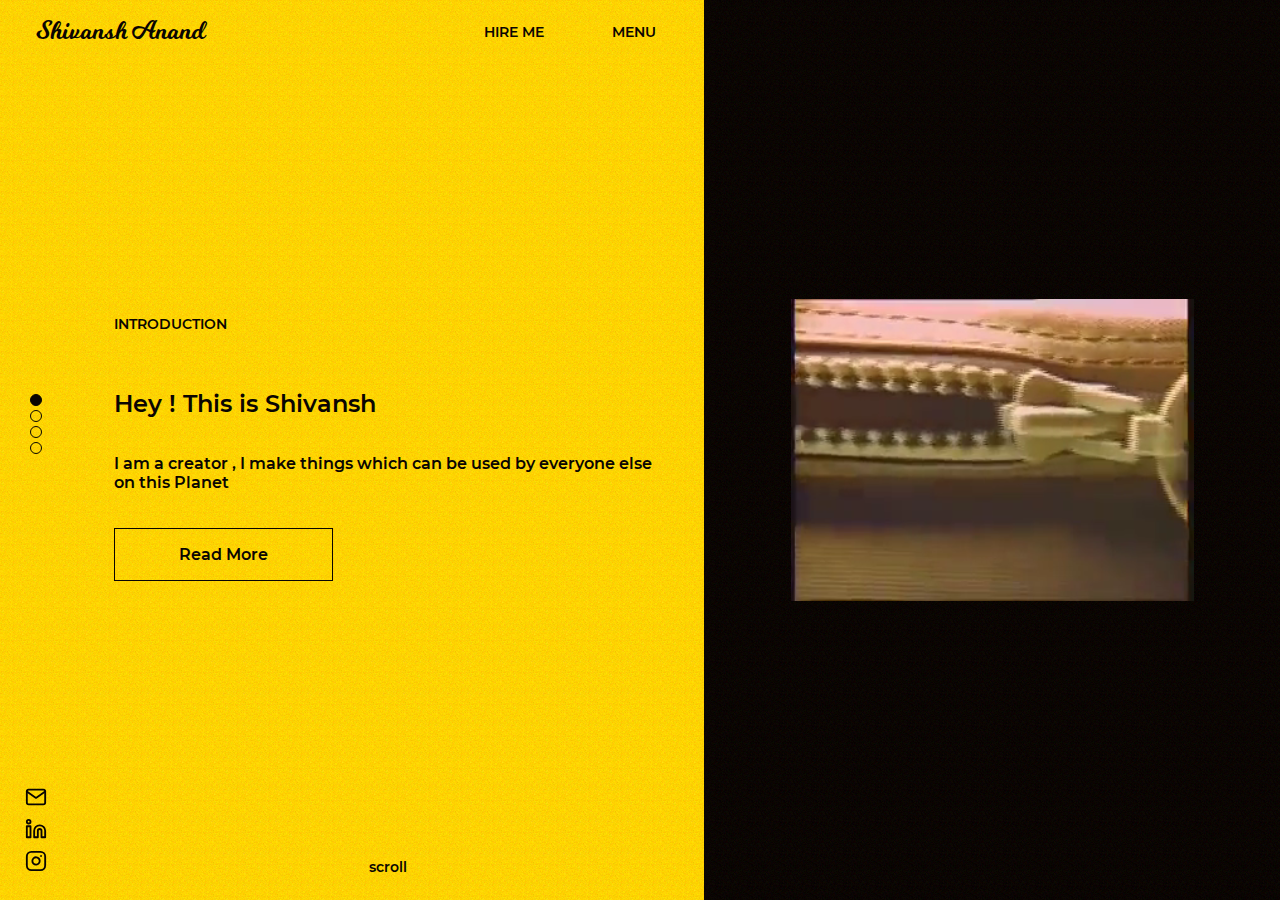
==== index.html @ e87b8124 "Initial commit first commit" ====
<html>

	<head>

		<meta name="viewport" content="width=device-width, initial-scale=1">
		<link rel="stylesheet" href="css/index.css" />
		
		<script type="text/javascript" src="js/index.js"></script>
		<script type="text/javascript" src="js/menu.js"></script>

		<meta name="viewport" content="width=device-width, initial-scale=1.0">

	</head>

	<body>

		<div id = "loading-screen">

			<div>

				<p>Loading</p>

				<div id = "progress-bar-container">

					<div id = "bar-1"></div>
					<div id = "bar-2"></div>

				</div>	


			</div>

		</div>

		<div id = "menu" class="out-of-page">

			<ul>

				<li><a href = "#" class="menu-curtain-toggle-btn"><div></div>close</a></li>
				<li><a href = "index.html"><div></div>HOME</a></li>
				<li><a href = "skills.html"><div></div>skills</a></li>
				<li><a href = "portfolio.html"><div></div>portfolio</a></li>
				<li><a href = "contact.html"><div></div>contact</a></li>

			</ul>


		</div>


		<main>


			<nav>

				<a href="#" id = "logo"></a>

				<ul>

					<li><a href = "contact.html#contact-heading"><div></div>Hire me</a></li>
					<li><a href = "#" class = "menu-curtain-toggle-btn"><div></div>menu</a></li>

				</ul>

			</nav>

			<div id = "container-bottom">

				<aside>

					<ul id = "nav-dots">

						<li class="with-background"></li>
						<li></li>
						<li></li>
						<li></li>

					</ul>

					<ul id = "connect-container">

						<li><a href="mailto:saonnet@outlook.com"><img src = "assets/images/mail.svg" /></a></li>

						<li><a href="https://www.linkedin.com/in/shivansh-anand-280865185/" target="_blank"><img src = "assets/images/linkedin.svg"/></a></li>

						<li><a href="https://www.instagram.com/saonnet_/" target="_blank"><img src = "assets/images/instagram.svg"/></a></li>

					</ul>

				</aside>

				<div id = "container-bottom-right">

					<footer id = "scroll-container">
						<label style = "position: relative; z-index: 10;">
							<div style = "position: absolute; z-index: 8;" class = "l1">
							</div>
							<div style = "position: absolute; z-index: 9;" class = "l2">
							</div>
							scroll
						</label>
					</footer>

					<div id="information">

						<label>Introduction</label>

						<h2>Hey ! This is Shivansh</h2>

						<p>I am a creator , I make things which can be used by everyone else on this Planet</p>

						<div>
							<a href="#">Read More</a>
						</div>


					</div>

				</div>

			</div>

		</main>


		<div id = "picture-frame">

			<video muted autoplay loop>

				<source src="assets/videos/apple_hello.mp4" type="video/mp4" />

			</video>

		</div>


	</body>


</html>
---- css/index.css ----
@font-face {
	src : url("../assets/fonts/Montserrat/Montserrat-Regular.ttf");
	font-family : "MontR";
}

@font-face {
	src : url("../assets/fonts/Montserrat/Montserrat-SemiBold.ttf");
	font-family : "MontSB";
}

@font-face {
	src : url("../assets/fonts/Milkshake/Milkshake.ttf");
	font-family : "MS";
}

@font-face {
	src : url("../assets/fonts/Amiri/Amiri-Bold.ttf");
	font-family : "Amiri";
}

:root {
	--liquorice : rgb(10, 5, 2);
	--yellow-ncs : rgb(255,211,0);	
	--red-ncs : rgb(196,2,51);
	--body-font-size-small : 14px;
	--body-font-size : 16px;
	--menu-font-size : 24px;
	--heading-font-size-small : calc(var(--body-font-size-small) * 1.7789);
	--heading-font-size : calc(var(--body-font-size) * 1.7789);
	--heading-font-size-large : calc(var(--body-font-size) * 1.7789 * 1.3);
}

@media (orientation : portrait) {
	#picture-frame {
		display: none;
		width : 0;
	}

	body > main {
		width: 100vw;
	}

	#menu {
		width: 100vw;
	}

	#container-bottom aside {
		display: none;
		height: 0;
		widows: 0;
	}

	nav li:first-child {
		display : none;
	}

	#logo {
		font-family: Amiri;
		text-transform: lowercase;
		font-size: var(--heading-font-size-large);
		
	}

	#logo::before {
		content: "SA";
	}
}

@media (orientation : landscape) {
	#picture-frame {
		display: block;
		width: 45vw;
	}

	body > main {
		width:55vw;
	}

	#menu {
		width: 45vw;
	}

	#container-bottom aside {
		width : 72px;
		height: 100%;
		display: flex;
	}

	#logo {
		font-family: MS;
		text-transform: capitalize;
		font-size: var(--heading-font-size-small);
	}

	#logo::before {
		content: "Shivansh Anand";
	}
}

body {
	margin: 0;
	padding: 0;
	display: flex;
	flex-flow: row nowrap;
	color : var(--liquorice , black);
	font-family: MontR;
	font-size: var(--body-font-size);
	background-image: url("../assets/images/palette/noisy_yellow.png"); 
	background-repeat:repeat;
	cursor : url("../assets/images/cur_black_24dp.svg") , default;
}

main {
	height: 100%;
	display: flex;
	flex-flow: column nowrap;
	box-sizing:border-box;
}

#picture-frame {
	flex: 1;
	height: 100%;
	background-image: url("../assets/images/palette/black_noise.png");
	background-repeat:repeat;
	display: flex;
	flex-flow: column nowrap;
	justify-content: center;
	align-items: center;
	transition: transform 500ms ease-out 0s;
	cursor : url("../assets/images/cur_yellow_24dp.svg") , default;
}

#picture-frame:hover {
	transform: scale(0.95 , 0.95);
}

main nav {
	display: flex;
	justify-content: space-between;
	flex-direction: row;
	flex-wrap: nowrap;
	box-sizing: border-box;
	align-items: center;
	padding: 12 36px;
}

main a {
	cursor : url("../assets/images/cur_black_24dp.svg") , default;
}

main nav a  {
	color : var(--liquorice , black);
	position: relative;
	z-index: 5;
	padding: 0 12px;
	text-decoration: none;
	outline: none;
	border: none;
	text-transform: uppercase;
	display: inline-block;
	font-family: MontSB;
	font-size: var(--body-font-size-small);
}

main a div {
	position: absolute;
	z-index: 4;
	width: 0;
	height: 1px;
	background: var(--liquorice, black);
	top: 50%;
	left: 0;
	transform: translateY(-1px);
	transition: width 250ms linear 0ms;
}

main a:hover div {
	width: 100%;
}

main nav #logo {
	margin:0;
	padding: 0;
}

main nav ul {
	margin: 0;
	padding: 0;
	display: inline-block;
	list-style: none;
}

main nav ul li {
	display: inline-block;
}

main nav ul li:first-child {
	margin-right: 40px;
}

#container-bottom {
	display: flex;
	flex-flow: row nowrap;         
	flex: 1;
}

#container-bottom aside {
	flex-flow: column nowrap;
	justify-content: space-between;
	align-items: center;
}

#container-bottom aside::before {
	content : "";
}

#container-bottom aside ul {
	list-style: none;
	padding: 0;
	margin: 0;
}

#container-bottom aside #nav-dots li {
	margin : 4px 0;
	width: 10px;
	height: 10px;
	border-radius: 50%;
	border: 1px solid var(--liquorice , black);
	transition: background-color 250ms ease-in 0s;
}

.no-background {
	background-color: transparent;
}

.with-background {
	background-color: var(--liquorice , black);
	border: 1px solid var(--liquorice , black);
}

#container-bottom aside #connect-container li{
	margin-bottom: 6px;
}

#container-bottom aside #connect-container li:last-child {
	margin-bottom: 24px;
}

#container-bottom aside #connect-container img {
	width : 22px;
	height: auto;
	box-sizing: border-box;
	transition: transform 250ms ease-in 0s;
}

#container-bottom aside #connect-container img:hover {
	transform: translateY(-4px);
}

#container-bottom #container-bottom-right {
	flex: 1;
	height: 100%;
	display: flex;
	flex-flow: column-reverse nowrap;
}

#container-bottom #container-bottom-right footer {
	display: flex;
	flex-flow: row nowrap;
	justify-content: center;
}

#container-bottom #container-bottom-right footer label{
	text-transform: lowercase;
	font-family: MontSB;
	text-align: center;
	margin : 24px 0;
	font-size: var(--body-font-size-small);
	animation-name: line-fill;
	animation-duration: 1s;
	animation-timing-function: ease-in;
	animation-delay: 0s;
	animation-iteration-count: infinite;
}

#information {
	flex : 1;
	box-sizing: border-box;
	padding: 42px;
	font-family: MontSB;
	display: flex;
	flex-flow: column nowrap;
	justify-content: center;
}

#information label {
	display: inline-block;
	margin-bottom: 36px;
	text-transform: uppercase;
	font-size: var(--body-font-size-small);
}

#information h1 {
	font-size: 42px;
	padding: 0;
	margin: 0;
	margin-bottom: 24px;
	font-size: var(--heading-font-size-small);
	text-transform: capitalize;
}

#information p {
	margin-bottom: 36px;
}

#information a {
	display: inline-block;
	padding: 16px 64px;
	text-decoration: none;
	color: var(--liquorice , black);
	border: 1px solid var(--liquorice , black);
	outline : none;
	text-transform: capitalize;
	transition: background 250ms ease-in 0s , color 250ms ease-in 0s;
	cursor : url("../assets/images/cur_yellow_24dp.svg") , default;
	font-size: var(--body-font-size);
}

#information a:hover {
	background:var(--liquorice , black);
	color:var(--yellow-ncs , yellow);
}

footer div {
	top : 105%;
	height: 1px;
}

footer .l1 {
	width :0;
	background-color: var(--liquorice , black);
	animation-name: fill-first;
	animation-duration: 1s;
	animation-timing-function: ease-in;
	animation-delay: 0s;
	animation-iteration-count: infinite;


}

footer .l2 {
	width :0;
	background-color:var(--yellow-ncs , yellow);
	animation-name: fill-second;
	animation-duration: 1s;
	animation-timing-function: ease-in;
	animation-delay: 0s;
	animation-iteration-count: infinite;
}

#loading-screen {
	position: absolute;
	top : 0;
	left : 0;
	background-image: url("../assets/images/palette/black_noise.png");
	background-repeat: repeat;
	width : 100vw;
	height: 100vh;
	color : var(--yellow-ncs, yellow);
	z-index: 100;
	font-family: MontSB;
	display: flex;
	flex-flow: row nowrap;
	justify-content: center;
	align-items: center;
	text-align: center;
	transition: opacity 400ms ease-in 0s;
}

#loading-screen p {
	margin : 0 0 8px 0;
}


#progress-bar-container {
	width : 40vw;
	max-width: 300px;
	height : 4px;
	border : 3px solid var(--yellow-ncs, yellow);
	position: relative;
}

#progress-bar-container div {
	position : absolute;
	width : 0;
	height: 4px;
}

#progress-bar-container #bar-1 {
	background : var(--yellow-ncs, yellow);
	z-index: 8;
	animation-name: fill-first;
	animation-duration: 1200ms;
	animation-iteration-count: infinite;
	animation-delay: 0s;
	animation-timing-function: ease-in-out;
}

#progress-bar-container #bar-2 {
	background : var(--liquorice , black);
	z-index: 9;
	animation-name: fill-second;
	animation-duration: 1200ms;
	animation-iteration-count: infinite;
	animation-delay: 0s;
	animation-timing-function: ease-in-out;
}

@keyframes fill-first {
	0% {
		width : 0;
	} 50% {
		width : 100%;
	} 100% {
		width : 100%;
	}
}

@keyframes fill-second {
	0% {
		width : 0;
	} 50% {
		width : 0;
	} 100% {
		width : 100%;
	}
}

.zero-opacity {
	opacity: 0;
}

.out-of-page {
	top : -100vh;
}

.inside-of-page {
	top : 0;
}

#menu {
	overflow : hidden;
	background-image: url("../assets/images/palette/black_noise.png");
	background-repeat: repeat;
	height: 100vh;
	box-sizing: border-box;
	display: flex;
	flex-flow: row nowrap;
	justify-content: center;
	align-items: center;
	position: absolute;
	right : 0;
	z-index: 15;
	opacity : 1;
	transition: top 1s ease 0s;
	cursor : url("../assets/images/cur_yellow_24dp.svg") , default;
}

#menu ul {
	list-style: none;
	padding: 0;
}

#menu li {
	margin-bottom: 8px;
}

#menu li:first-child a{
	color : var(--red-ncs, red);
	margin-bottom: 32px;
	font-size: var(--menu-font-size);
}

#menu li:first-child div {
	background:var(--red-ncs , red);
}

#menu a  {
	color : var(--yellow-ncs , yellow);
	position: relative;
	z-index: 17;
	padding: 0 12px;
	text-decoration: none;
	outline: none;
	border: none;
	text-transform: uppercase;
	display: inline-block;
	font-family: MontSB;
	font-size: var(--body-font-size);
	cursor : url("../assets/images/cur_yellow_24dp.svg") , default;
}

#menu a div {
	position: absolute;
	z-index: 16;
	width: 0;
	height: 1px;
	background: var(--yellow-ncs , yellow);
	top: 50%;
	left: 0;
	transform: translateY(-1px);
	transition: width 250ms linear 0ms;
}

#menu a:hover div {
	width: 100%;
}
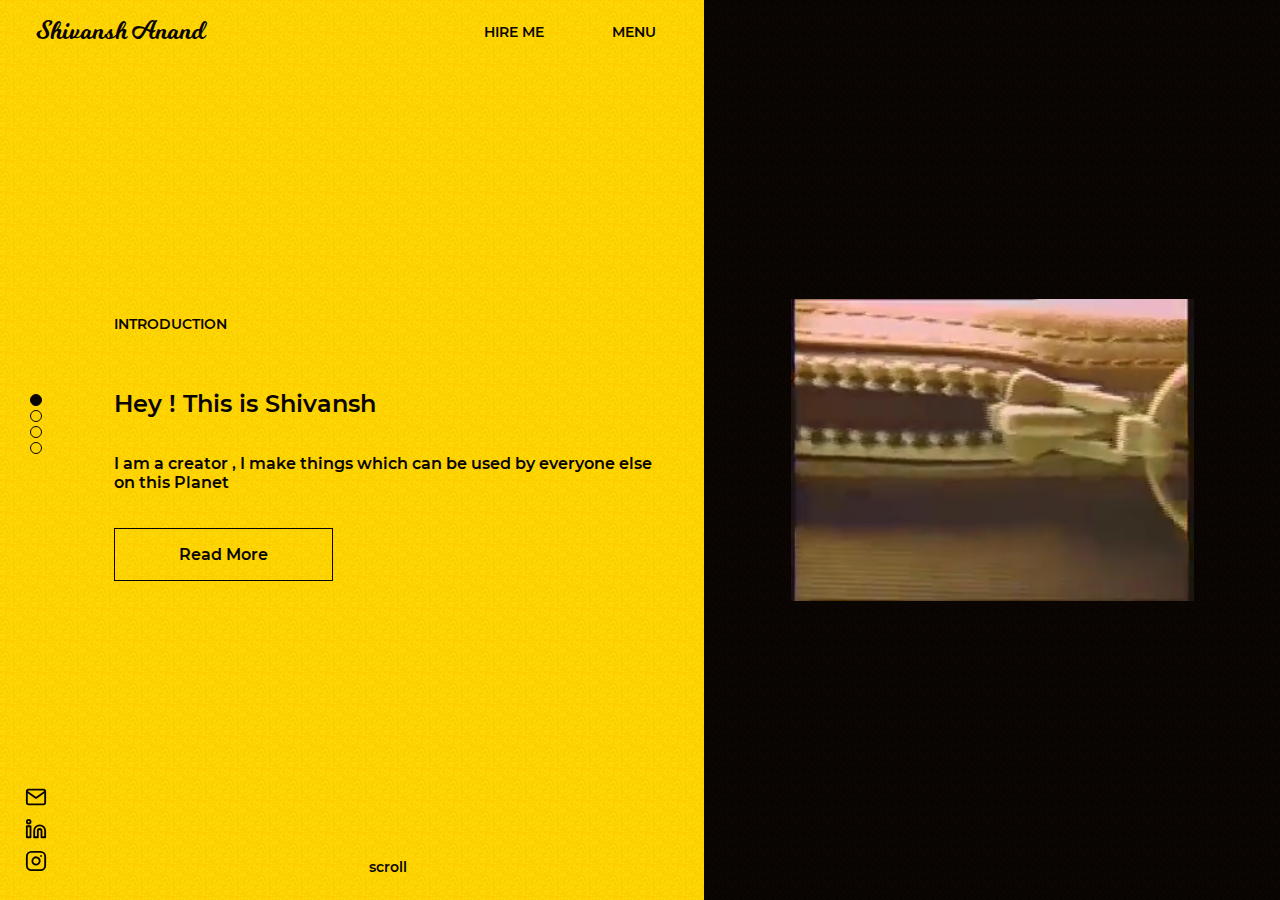
==== commit fa03ef5f: "fifth commit added meta viewport tag in all the pages" ====
--- a/index.html
+++ b/index.html
@@ -7,8 +7,6 @@
 		
 		<script type="text/javascript" src="js/index.js"></script>
 		<script type="text/javascript" src="js/menu.js"></script>
-
-		<meta name="viewport" content="width=device-width, initial-scale=1.0">
 
 	</head>
 
--- a/css/index.css
+++ b/css/index.css
@@ -19,15 +19,25 @@
 }
 
 :root {
+
+	/*colors*/
 	--liquorice : rgb(10, 5, 2);
 	--yellow-ncs : rgb(255,211,0);	
 	--red-ncs : rgb(196,2,51);
+
+	/*units*/
 	--body-font-size-small : 14px;
 	--body-font-size : 16px;
 	--menu-font-size : 24px;
 	--heading-font-size-small : calc(var(--body-font-size-small) * 1.7789);
 	--heading-font-size : calc(var(--body-font-size) * 1.7789);
 	--heading-font-size-large : calc(var(--body-font-size) * 1.7789 * 1.3);
+	
+	/*images*/
+	--cursor-black : url("../assets/images/cur_black_24dp.svg") , default;
+	--cursor-yellow : url("../assets/images/cur_yellow_24dp.svg") , default;
+	--bg-black : url("../assets/images/palette/black_noise.png");
+	--bg-yellow : url("../assets/images/palette/noisy_yellow.png");
 }
 
 @media (orientation : portrait) {
@@ -58,7 +68,7 @@
 		font-family: Amiri;
 		text-transform: lowercase;
 		font-size: var(--heading-font-size-large);
-		
+
 	}
 
 	#logo::before {
@@ -105,9 +115,9 @@
 	color : var(--liquorice , black);
 	font-family: MontR;
 	font-size: var(--body-font-size);
-	background-image: url("../assets/images/palette/noisy_yellow.png"); 
+	background-image: var(--bg-yellow);
 	background-repeat:repeat;
-	cursor : url("../assets/images/cur_black_24dp.svg") , default;
+	cursor : var(--cursor-black);
 }
 
 main {
@@ -120,14 +130,14 @@
 #picture-frame {
 	flex: 1;
 	height: 100%;
-	background-image: url("../assets/images/palette/black_noise.png");
+	background-image: var(--bg-black);
 	background-repeat:repeat;
 	display: flex;
 	flex-flow: column nowrap;
 	justify-content: center;
 	align-items: center;
 	transition: transform 500ms ease-out 0s;
-	cursor : url("../assets/images/cur_yellow_24dp.svg") , default;
+	cursor : var(--cursor-yellow);
 }
 
 #picture-frame:hover {
@@ -145,7 +155,7 @@
 }
 
 main a {
-	cursor : url("../assets/images/cur_black_24dp.svg") , default;
+	cursor : var(--cursor-black);
 }
 
 main nav a  {
@@ -322,7 +332,7 @@
 	outline : none;
 	text-transform: capitalize;
 	transition: background 250ms ease-in 0s , color 250ms ease-in 0s;
-	cursor : url("../assets/images/cur_yellow_24dp.svg") , default;
+	cursor : var(--cursor-yellow);
 	font-size: var(--body-font-size);
 }
 
@@ -362,7 +372,7 @@
 	position: absolute;
 	top : 0;
 	left : 0;
-	background-image: url("../assets/images/palette/black_noise.png");
+	background-image: var(--bg-black);
 	background-repeat: repeat;
 	width : 100vw;
 	height: 100vh;
@@ -450,7 +460,7 @@
 
 #menu {
 	overflow : hidden;
-	background-image: url("../assets/images/palette/black_noise.png");
+	background-image: var(--bg-black);
 	background-repeat: repeat;
 	height: 100vh;
 	box-sizing: border-box;
@@ -463,7 +473,7 @@
 	z-index: 15;
 	opacity : 1;
 	transition: top 1s ease 0s;
-	cursor : url("../assets/images/cur_yellow_24dp.svg") , default;
+	cursor : var(--cursor-yellow);
 }
 
 #menu ul {
@@ -497,7 +507,7 @@
 	display: inline-block;
 	font-family: MontSB;
 	font-size: var(--body-font-size);
-	cursor : url("../assets/images/cur_yellow_24dp.svg") , default;
+	cursor : var(--cursor-yellow);
 }
 
 #menu a div {
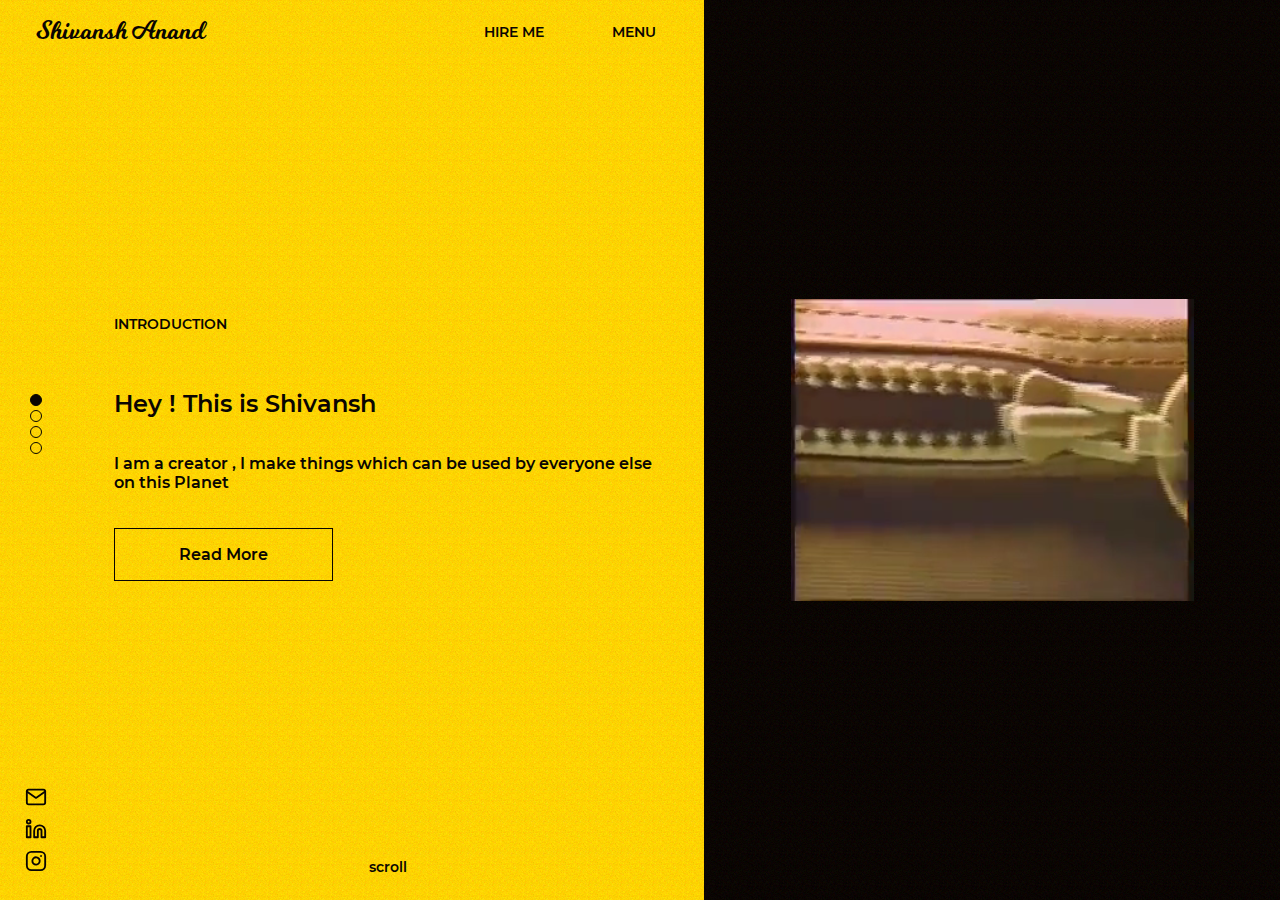
==== commit 16041ebb: "fixed links" ====
--- a/index.html
+++ b/index.html
@@ -1,12 +1,32 @@
-<html>
+<html lang="en">
 
 	<head>
 
+		<!-- title , meta , css , js -->
+
+		<title>SAONNET - Shivansh Anand On Internet</title>
+
 		<meta name="viewport" content="width=device-width, initial-scale=1">
+		<meta name = "description" content="Freelance software developer , creator and an awesome blossom guy from India." />
+		<meta name = "robots" content = "index, follow" />
+		<meta charset="UTF-8" />
+		<meta name = "author" content="Shivansh Anand" />
+		<meta name = "keywords" content="Shivansh Anand , saonnet , shivansh , anand , great guy , freelancer , web development , design agency , freelance web developer , freelance app developer , mix and match , hire freelancers , full stack web developer" />
+
+		<meta property = "og:title" content = "SAONNET - Shivansh Anand On Internet" />
+		<meta property = "og:url" content = "https://www.saonnet.github.io/index.html" />
+		<meta property = "og:type" content = "website" />
+		<meta property = "og:description" content = "Freelance software developer , creator and an awesome blossom guy from India." />
+		<meta property = "og:locale" content="en_GB" />
+		<meta property="og:image" content="https://saonnet.github.io/assets/images/banner.png" />
+		<meta property="og:image:width" content="2400" />
+		<meta property="og:image:height" content="1256" />
+
+		<link rel = "icon" href = "assets/images/icon.png" />
 		<link rel="stylesheet" href="css/index.css" />
-		
+
 		<script type="text/javascript" src="js/index.js"></script>
-		<script type="text/javascript" src="js/menu.js"></script>
+		<script async type="text/javascript" src="js/menu.js"></script>
 
 	</head>
 
@@ -108,7 +128,7 @@
 						<p>I am a creator , I make things which can be used by everyone else on this Planet</p>
 
 						<div>
-							<a href="#">Read More</a>
+							<a href="about.html">Read More</a>
 						</div>
 
 
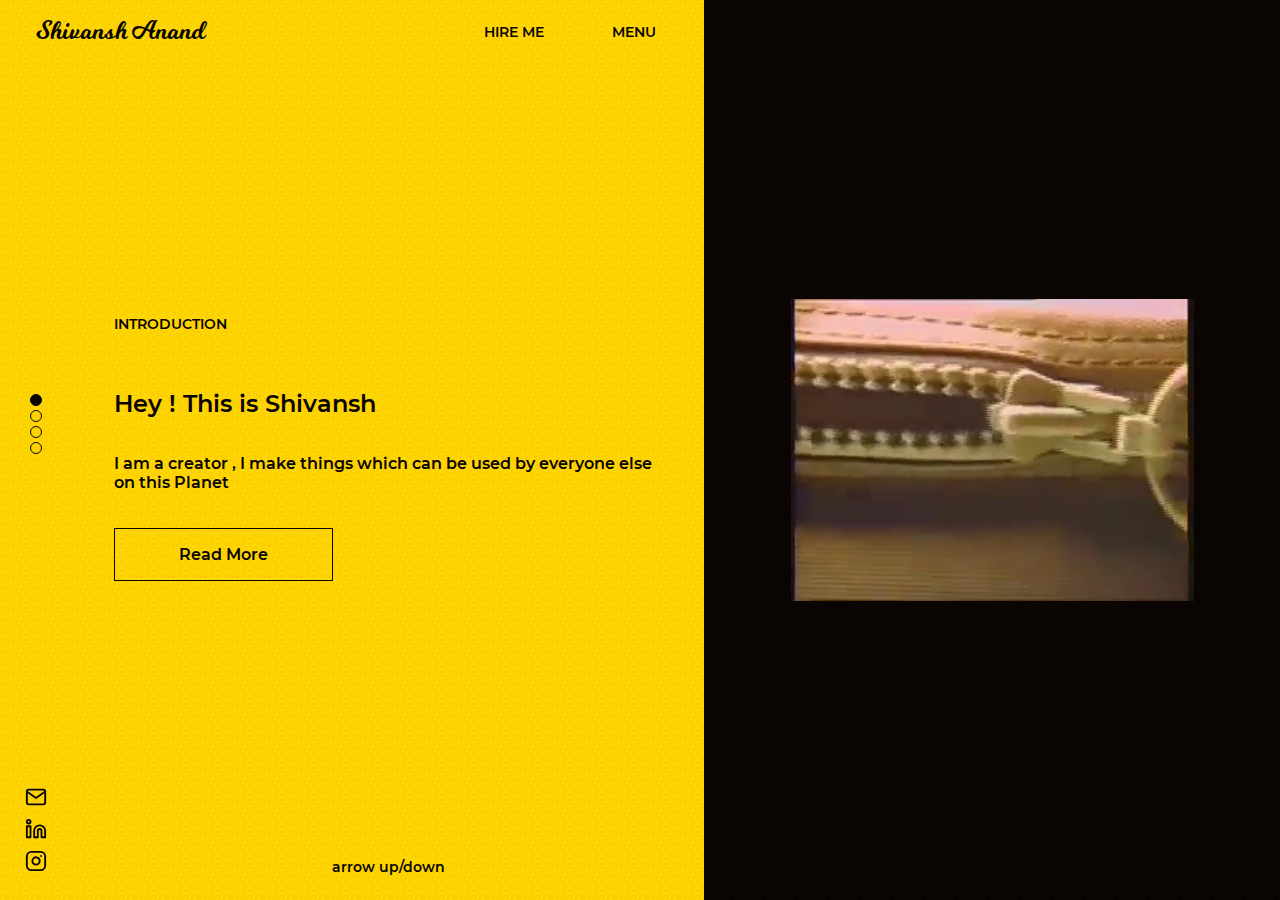
==== commit 2ba81360: "trying to add anims , added swipes" ====
--- a/index.html
+++ b/index.html
@@ -25,8 +25,9 @@
 		<link rel = "icon" href = "assets/images/icon.png" />
 		<link rel="stylesheet" href="css/index.css" />
 
+		<script async type="text/javascript" src="js/menu.js"></script>
+		<script type = "text/javascript" src = "js/xwiper.js"></script>
 		<script type="text/javascript" src="js/index.js"></script>
-		<script async type="text/javascript" src="js/menu.js"></script>
 
 	</head>
 
@@ -115,7 +116,6 @@
 							</div>
 							<div style = "position: absolute; z-index: 9;" class = "l2">
 							</div>
-							scroll
 						</label>
 					</footer>
 
--- a/css/index.css
+++ b/css/index.css
@@ -32,7 +32,7 @@
 	--heading-font-size-small : calc(var(--body-font-size-small) * 1.7789);
 	--heading-font-size : calc(var(--body-font-size) * 1.7789);
 	--heading-font-size-large : calc(var(--body-font-size) * 1.7789 * 1.3);
-	
+
 	/*images*/
 	--cursor-black : url("../assets/images/cur_black_24dp.svg") , default;
 	--cursor-yellow : url("../assets/images/cur_yellow_24dp.svg") , default;
@@ -74,6 +74,10 @@
 	#logo::before {
 		content: "SA";
 	}
+
+	#scroll-container > label::after {
+		content: "swipe up/down";
+	}
 }
 
 @media (orientation : landscape) {
@@ -104,6 +108,10 @@
 
 	#logo::before {
 		content: "Shivansh Anand";
+	}
+
+	#scroll-container > label::after {
+		content: "arrow up/down";
 	}
 }
 
@@ -301,6 +309,8 @@
 	display: flex;
 	flex-flow: column nowrap;
 	justify-content: center;
+	opacity : 1;
+	transition: opacity 250ms ease-in 0s;
 }
 
 #information label {
@@ -524,4 +534,19 @@
 
 #menu a:hover div {
 	width: 100%;
+}
+
+.op-0 {
+	opacity : 0;
+}
+
+.op-1 {
+	opacity : 1;
+}
+
+video  {
+
+	opacity : 1;
+	transition: opacity 250ms ease-in 0s;
+
 }